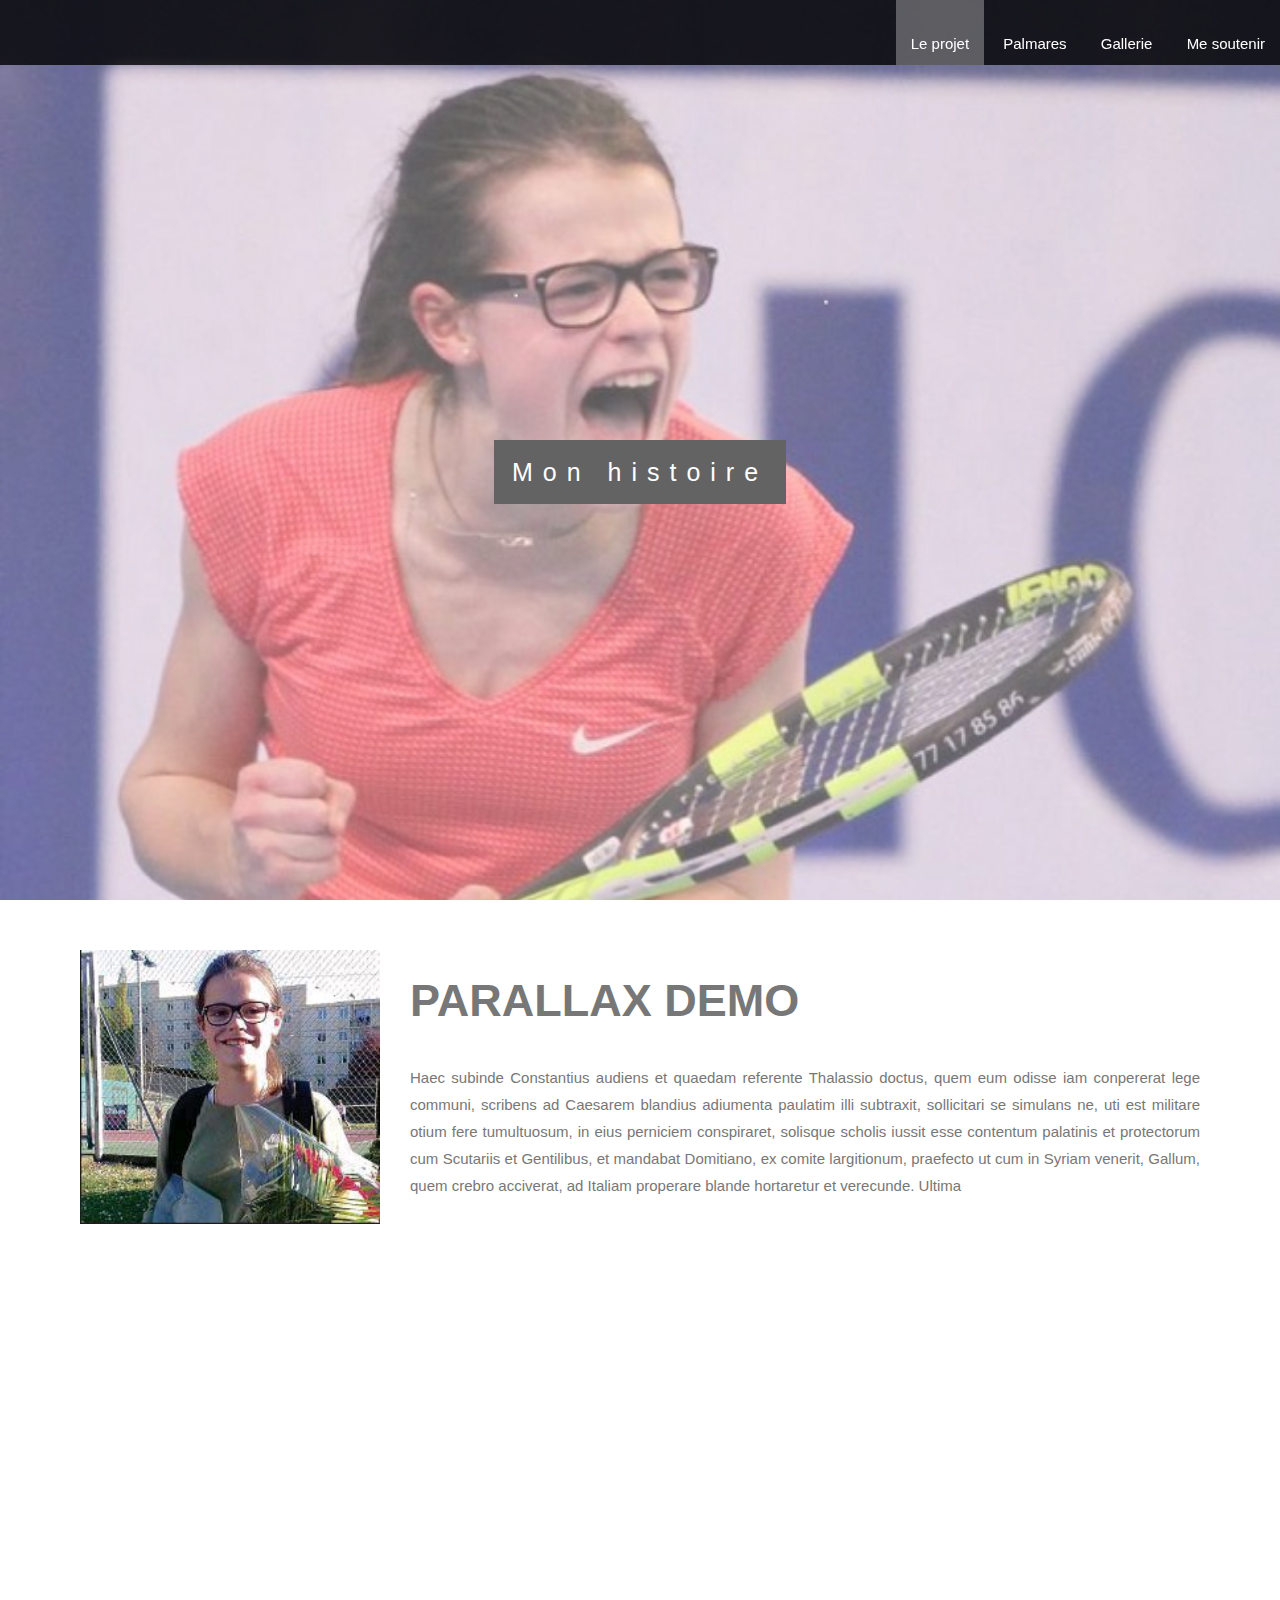
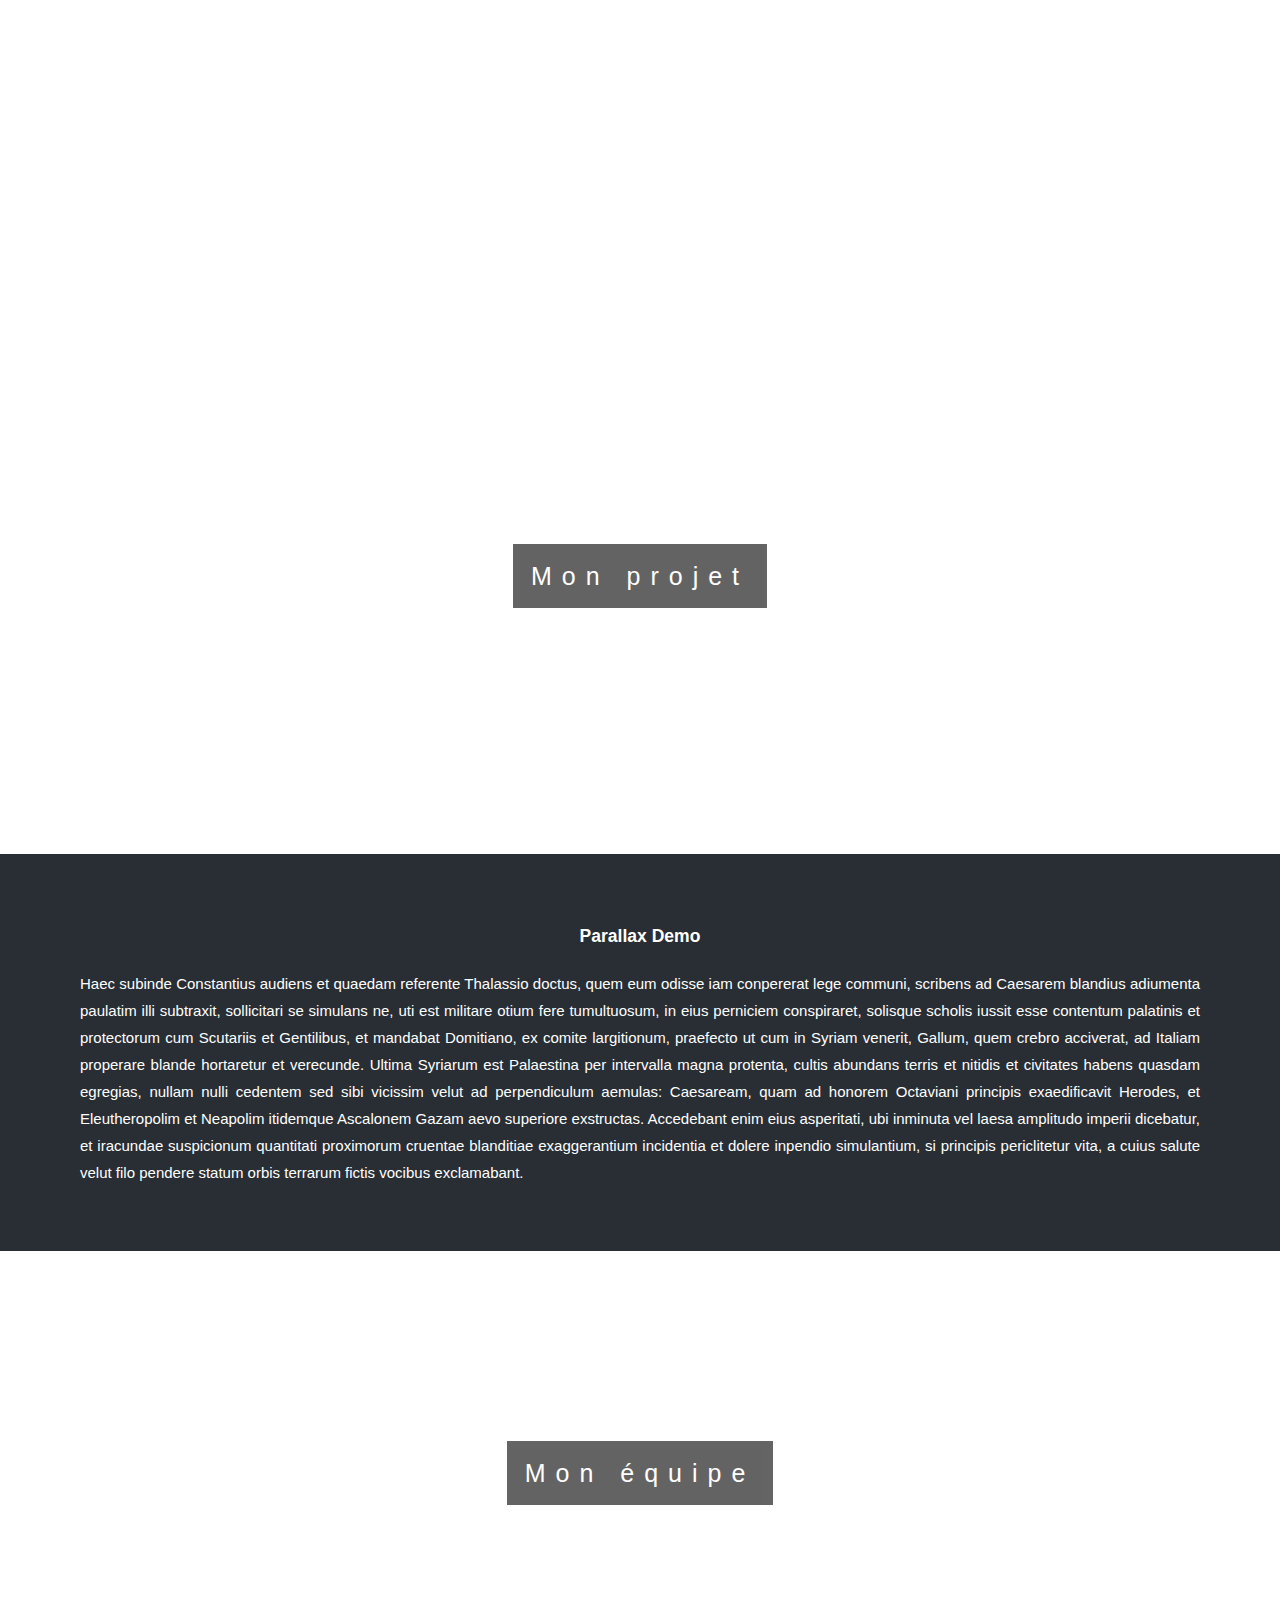
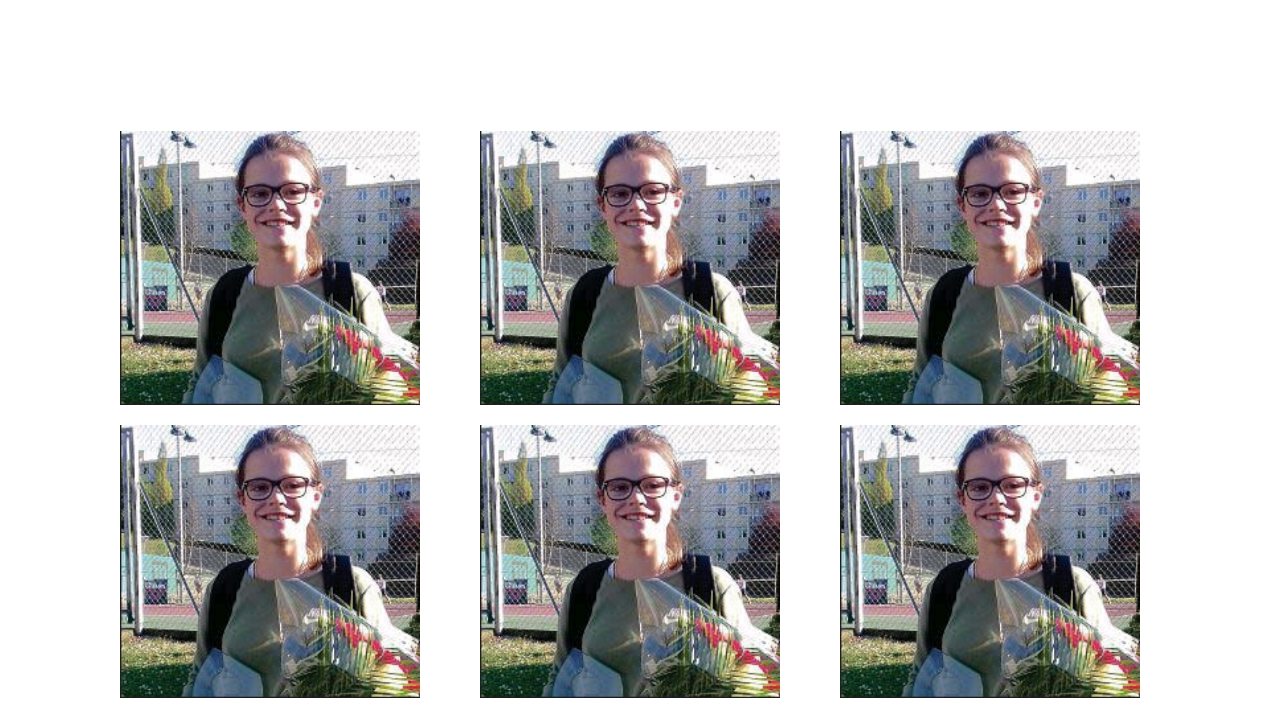
==== Test Parallax/index.html @ 5c383c9d "first commit" ====
<html>

<head>
    <meta name="viewport" content="width=device-width, initial-scale=1">
    <script src="https://ajax.googleapis.com/ajax/libs/jquery/3.3.1/jquery.min.js"></script>
    <link rel="stylesheet" href="index.css">
    <script src="index.js"></script>

</head>

<body>
    <header>
        <nav>
            <span class="movetext">Loan Monnet</span>
            <!-- <img class="" src="https://www.matchbook.com/assets/images/icons/white/Twitter_logo_white.png"> -->
            <a href="#" class="active">Le projet</a>
            <a href="palmares.html">Palmares</a>
            <a href="gallerie.html">Gallerie</a>
            <a href="soutien.html">Me soutenir</a>
        </nav>
    </header>
    <div class="bgImg1">
        <div class="caption">
            <span class="border">Mon histoire</span>
        </div>
    </div>
    <div class="historyContent">
        <div class="contentLeft">
            <img src="../Ressources/Loan portrait.jpg" width="300">
        </div><div class="contentRight">
            <h2 class="contentTitle">Parallax Demo</h2>
            <p>Haec subinde Constantius audiens et quaedam referente Thalassio doctus, quem eum odisse iam conpererat lege communi,
                scribens ad Caesarem blandius adiumenta paulatim illi subtraxit, sollicitari se simulans ne, uti est militare
                otium fere tumultuosum, in eius perniciem conspiraret, solisque scholis iussit esse contentum palatinis et
                protectorum cum Scutariis et Gentilibus, et mandabat Domitiano, ex comite largitionum, praefecto ut cum in
                Syriam venerit, Gallum, quem crebro acciverat, ad Italiam properare blande hortaretur et verecunde. Ultima
            </p>
        </div>
    </div>
    <div class="videoContent">
        <iframe width="854" height="480" src="https://www.youtube.com/embed/RIQ7DIQXxrg" frameborder="0" allow="autoplay; encrypted-media"
            allowfullscreen></iframe>
    </div>
    <div class="bgImg2">
        <div class="caption">
            <span class="border">Mon projet</span>
        </div>
    </div>
    <div class="projetContent">
        <h3 style="text-align:center;">Parallax Demo</h3>
        <p>Haec subinde Constantius audiens et quaedam referente Thalassio doctus, quem eum odisse iam conpererat lege communi,
            scribens ad Caesarem blandius adiumenta paulatim illi subtraxit, sollicitari se simulans ne, uti est militare
            otium fere tumultuosum, in eius perniciem conspiraret, solisque scholis iussit esse contentum palatinis et protectorum
            cum Scutariis et Gentilibus, et mandabat Domitiano, ex comite largitionum, praefecto ut cum in Syriam venerit,
            Gallum, quem crebro acciverat, ad Italiam properare blande hortaretur et verecunde. Ultima Syriarum est Palaestina
            per intervalla magna protenta, cultis abundans terris et nitidis et civitates habens quasdam egregias, nullam
            nulli cedentem sed sibi vicissim velut ad perpendiculum aemulas: Caesaream, quam ad honorem Octaviani principis
            exaedificavit Herodes, et Eleutheropolim et Neapolim itidemque Ascalonem Gazam aevo superiore exstructas. Accedebant
            enim eius asperitati, ubi inminuta vel laesa amplitudo imperii dicebatur, et iracundae suspicionum quantitati
            proximorum cruentae blanditiae exaggerantium incidentia et dolere inpendio simulantium, si principis periclitetur
            vita, a cuius salute velut filo pendere statum orbis terrarum fictis vocibus exclamabant.</p>
    </div>
    <div class="bgImg3">
        <div class="caption">
            <span class="border">Mon équipe</span>
        </div>
    </div>

    <div class="photoGallery">
        <div class="photoContainer">
            <img src="../Ressources/Loan portrait.jpg" width="300">
        </div>
        <div class="photoContainer">
            <img src="../Ressources/Loan portrait.jpg" width="300">
        </div>
        <div class="photoContainer">
            <img src="../Ressources/Loan portrait.jpg" width="300">
        </div>
        <div class="photoContainer">
            <img src="../Ressources/Loan portrait.jpg" width="300">
        </div>
        <div class="photoContainer">
            <img src="../Ressources/Loan portrait.jpg" width="300">
        </div>
        <div class="photoContainer">
            <img src="../Ressources/Loan portrait.jpg" width="300">
        </div>      
    </div>
</body>

</html>
---- Test Parallax/index.css ----
body, html {
  height: 100%;
  margin: 0;
  font: 400 15px/1.8 "Lato", sans-serif;
  color: #777;
}

.bgImg1, .bgImg2, .bgImg3 {
  position: relative;
  opacity: 0.65;
  background-attachment: fixed;
  /* background-position: center; */
  background-repeat: no-repeat;
  background-size: cover;
}

.caption {
  position: absolute;
  left: 0;
  top: 50%;
  width: 100%;
  text-align: center;
  color: #000;
}

.bgImg1 {
  background-image: url("../Ressources/Loan Go.jpg");
  min-height: 100%;
}

.bgImg2 {
  background-image: url("../Ressources/Loan action.jpg");
  min-height: 600px;
}

.bgImg3 {
  background-image: url("../Ressources/Loan Monnet.jpg");
  min-height: 400px;
}

.caption span.border {
  background-color: #111;
  color: #fff;
  padding: 18px;
  font-size: 25px;
  letter-spacing: 10px;
}

header nav {
  text-align: right;
  background: rgba(0, 0, 0, 0.8);
  color: white;
  font-size: 1em;
  position: fixed;
  width: 100%;
  z-index: 1;
}

header nav a {
  color: inherit;
  text-decoration: none;
  display: inline-block;
  padding: 2em 1em .5em;
  -webkit-transition: all .3s ease-in;
  transition: all 0.5s ease-in;
}

.small {
  padding: .5em 1em;
}

header nav a:hover {  
  background: rgba(255, 255, 255, 0.3);
}

.active {
  background: rgba(255, 255, 255, 0.3);
}

nav span {
  position: absolute;
  left: 40px;
  top: 10px;
  font-weight: bold;
  transition: all 0.5s ease-in;
}

.movetext {
  top: -30px;
}

.historyContent, .projetContent{
  text-align: center;
  padding: 50px 80px;
  text-align: justify;
  font: "Lato", sans-serif
}

.historyContent {
  color: #777;
  background-color: white;
}

.projetContent{
  background-color: #282E34;
  color: white;
}


.videoContent{
  background-color: transparent;
  text-align: center;
  padding: 50px 80px;
}

.contentRight, .contentLeft {
  display: inline-block;
  vertical-align: middle;
}

.contentLeft {
  width: 25%;
}

.contentRight {
  width: 75%;
  padding-left: 50px;
  box-sizing: border-box;
}

.contentTitle {
  font-size: 3em;
  margin-top: 0;
  margin-bottom: 0.5em;
  text-transform: uppercase;
}

.photoGallery{
  margin: 80px;
  text-align: center;
}

.photoContainer{
  display: inline-block;
  width: 30%;
  margin-right: 20px;
  margin-bottom: 20px; 
}

/* Turn off parallax scrolling for tablets and phones */

@media only screen and (max-device-width: 1024px) {
  .bgimg-1, .bgimg-2, .bgimg-3 {
    background-attachment: scroll;
  }
}
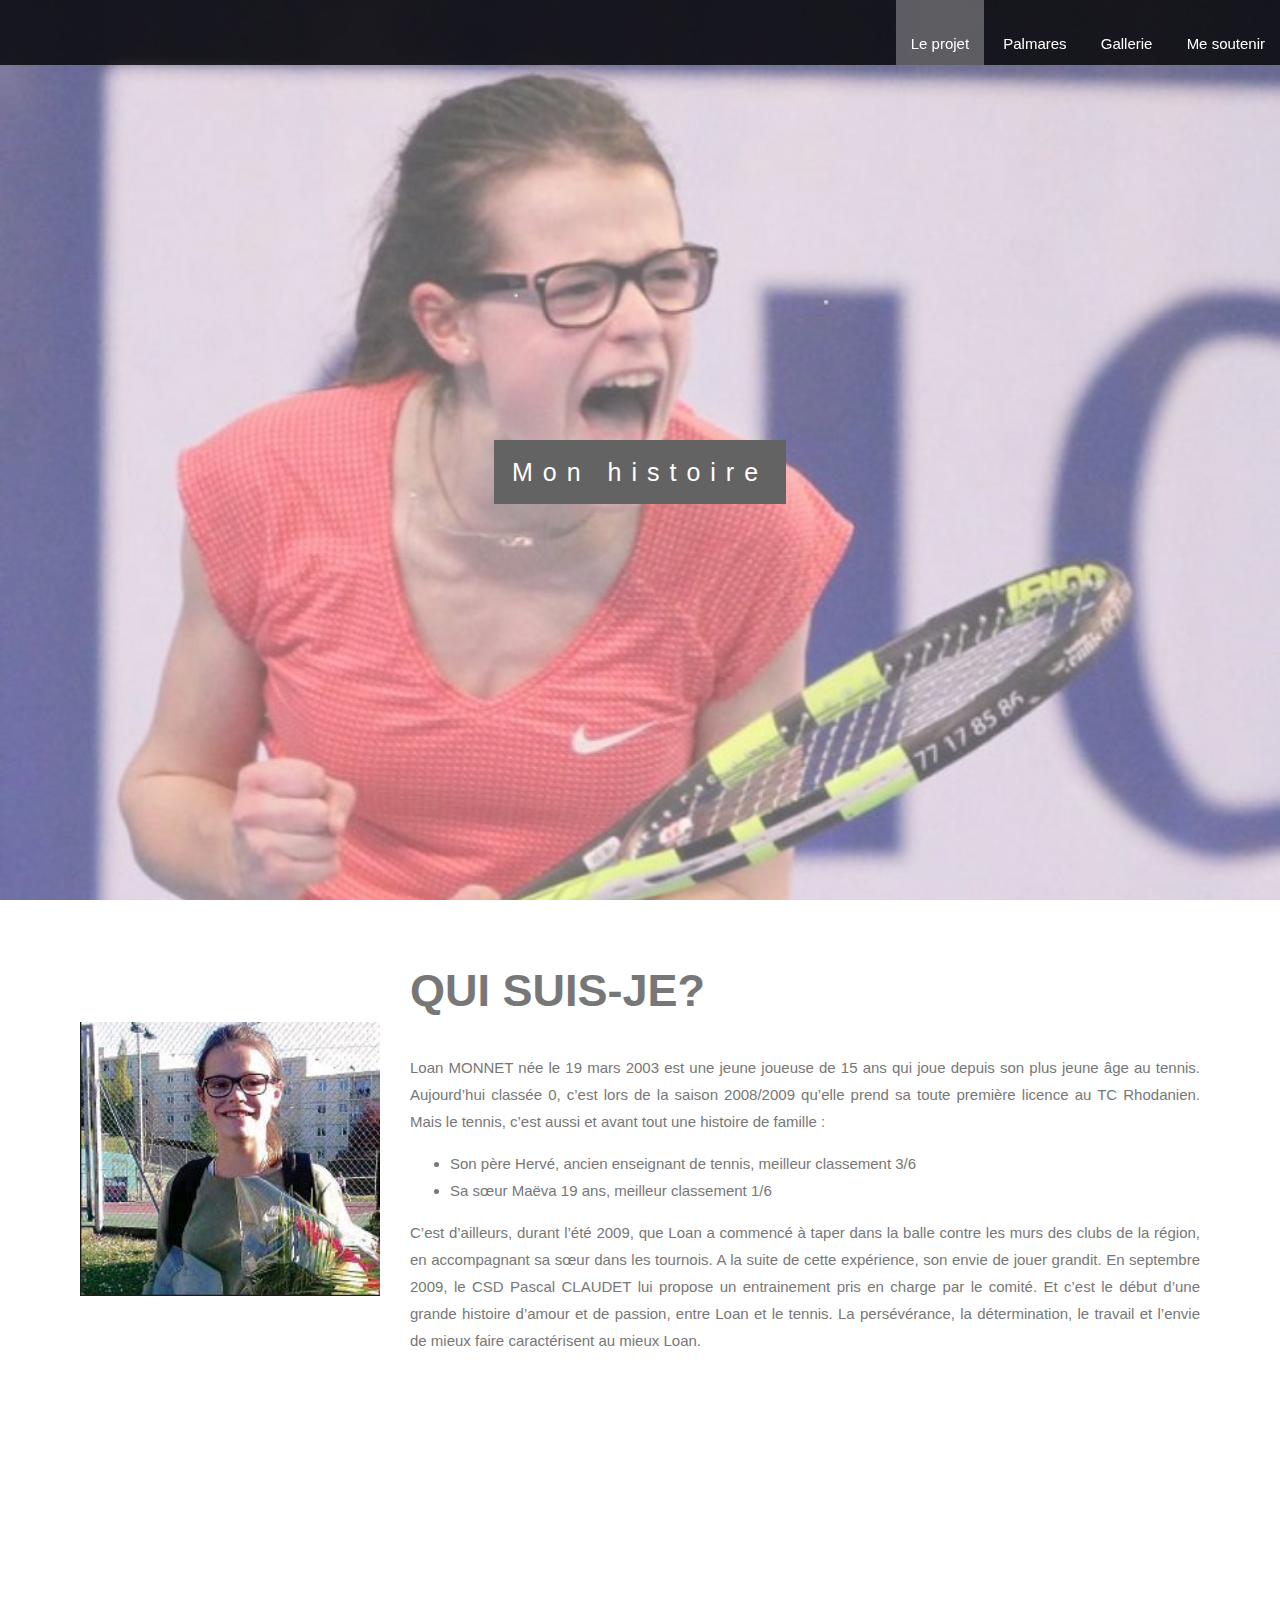
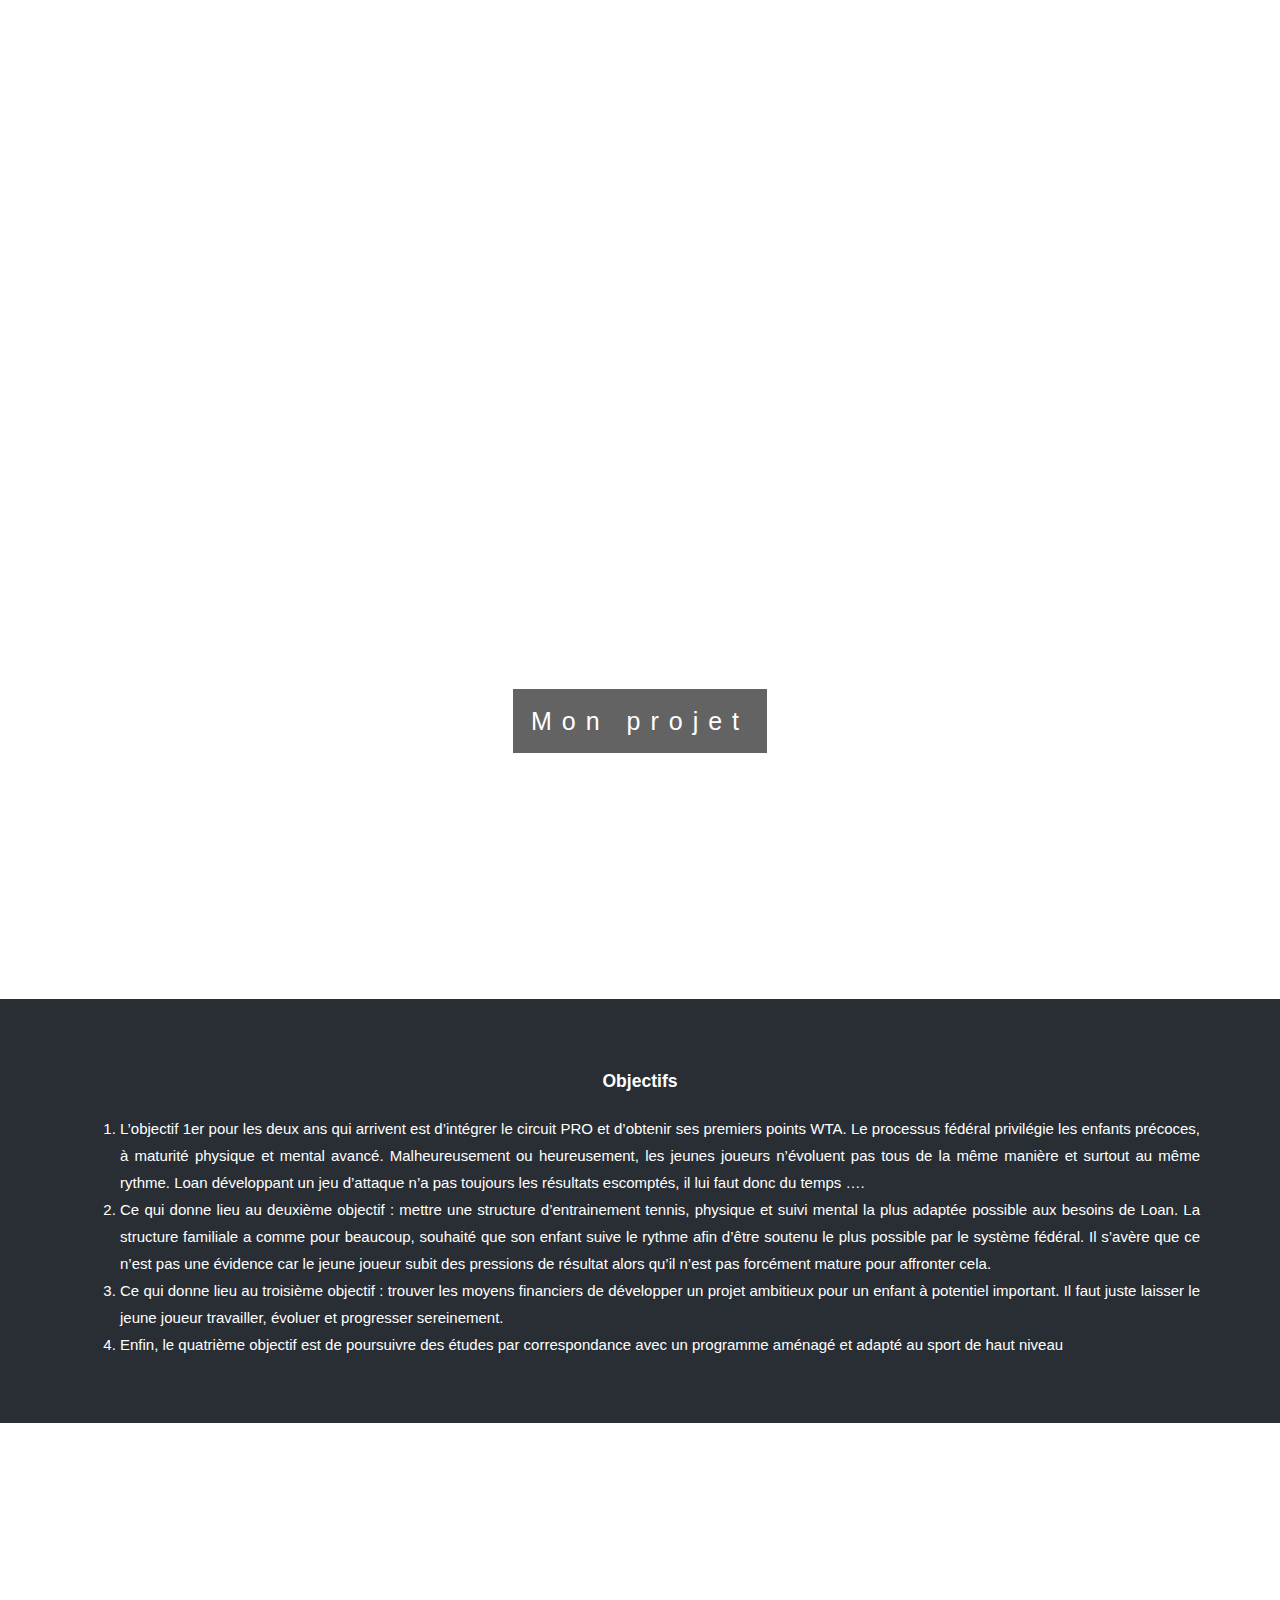
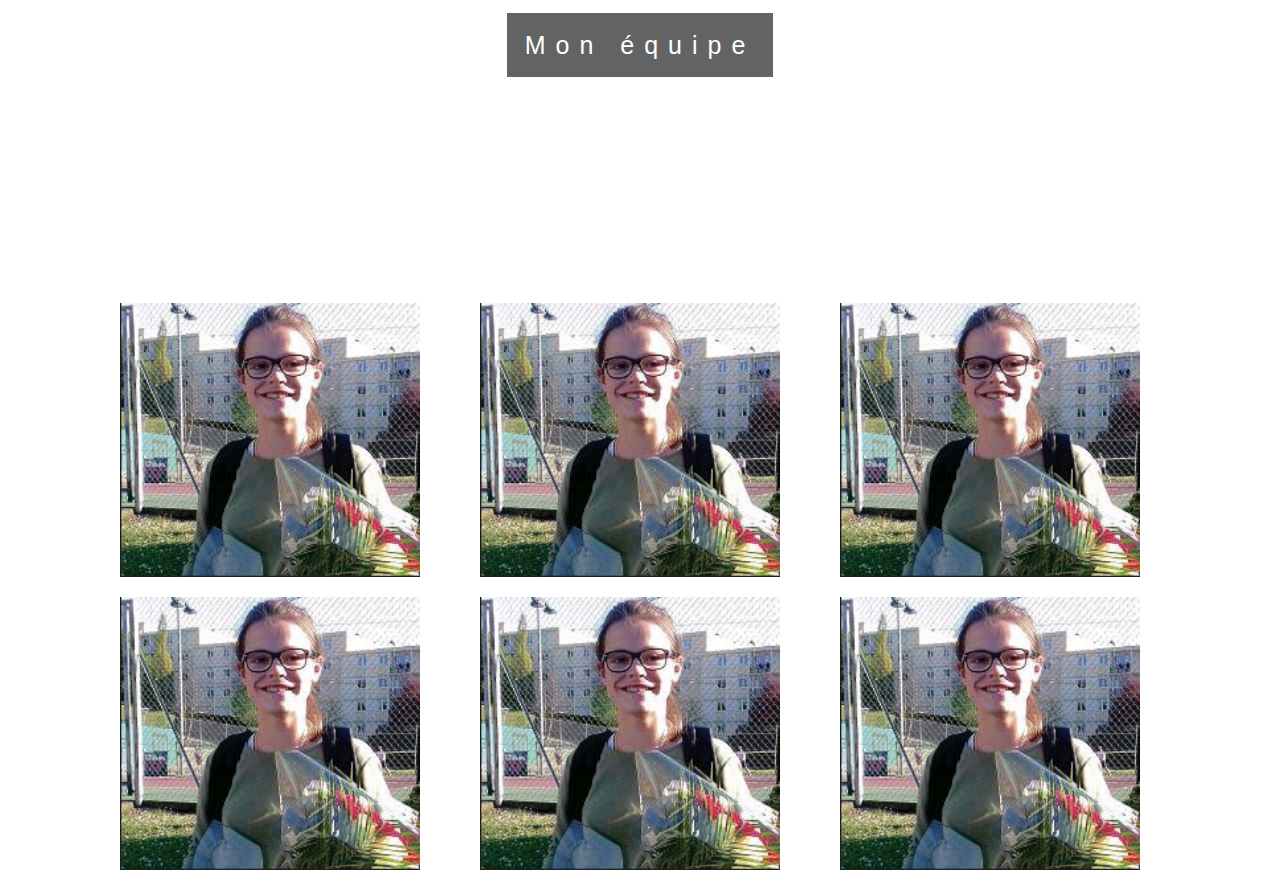
==== commit b4304338: "mise à jour du projet" ====
--- a/Test Parallax/index.html
+++ b/Test Parallax/index.html
@@ -28,13 +28,20 @@
         <div class="contentLeft">
             <img src="../Ressources/Loan portrait.jpg" width="300">
         </div><div class="contentRight">
-            <h2 class="contentTitle">Parallax Demo</h2>
-            <p>Haec subinde Constantius audiens et quaedam referente Thalassio doctus, quem eum odisse iam conpererat lege communi,
-                scribens ad Caesarem blandius adiumenta paulatim illi subtraxit, sollicitari se simulans ne, uti est militare
-                otium fere tumultuosum, in eius perniciem conspiraret, solisque scholis iussit esse contentum palatinis et
-                protectorum cum Scutariis et Gentilibus, et mandabat Domitiano, ex comite largitionum, praefecto ut cum in
-                Syriam venerit, Gallum, quem crebro acciverat, ad Italiam properare blande hortaretur et verecunde. Ultima
-            </p>
+            <h2 class="contentTitle">Qui suis-je?</h2>
+            <p>Loan MONNET née le 19 mars 2003 est une jeune joueuse de 15 ans qui joue depuis son plus jeune âge au tennis. 
+Aujourd’hui classée 0, c’est lors de la saison 2008/2009 qu’elle prend sa toute première licence au TC Rhodanien. 
+Mais le tennis, c’est aussi et avant tout une histoire de famille :
+<ul>
+    <li>Son père Hervé, ancien enseignant de tennis, meilleur classement 3/6</li>
+    <li>Sa sœur Maëva 19 ans, meilleur classement 1/6</li>
+</ul>
+C’est d’ailleurs, durant l’été 2009, que Loan a commencé à taper dans la balle contre les murs des clubs de la région, en accompagnant  sa sœur dans les tournois. 
+A la suite de cette expérience, son envie de jouer grandit. 
+En septembre 2009, le CSD Pascal CLAUDET lui propose un entrainement pris en charge par le comité.
+ Et c’est le début d’une grande histoire d’amour et de passion, entre Loan et le tennis.
+La persévérance, la détermination, le travail et l’envie de mieux faire caractérisent au mieux Loan.</p>
+
         </div>
     </div>
     <div class="videoContent">
@@ -47,18 +54,21 @@
         </div>
     </div>
     <div class="projetContent">
-        <h3 style="text-align:center;">Parallax Demo</h3>
-        <p>Haec subinde Constantius audiens et quaedam referente Thalassio doctus, quem eum odisse iam conpererat lege communi,
-            scribens ad Caesarem blandius adiumenta paulatim illi subtraxit, sollicitari se simulans ne, uti est militare
-            otium fere tumultuosum, in eius perniciem conspiraret, solisque scholis iussit esse contentum palatinis et protectorum
-            cum Scutariis et Gentilibus, et mandabat Domitiano, ex comite largitionum, praefecto ut cum in Syriam venerit,
-            Gallum, quem crebro acciverat, ad Italiam properare blande hortaretur et verecunde. Ultima Syriarum est Palaestina
-            per intervalla magna protenta, cultis abundans terris et nitidis et civitates habens quasdam egregias, nullam
-            nulli cedentem sed sibi vicissim velut ad perpendiculum aemulas: Caesaream, quam ad honorem Octaviani principis
-            exaedificavit Herodes, et Eleutheropolim et Neapolim itidemque Ascalonem Gazam aevo superiore exstructas. Accedebant
-            enim eius asperitati, ubi inminuta vel laesa amplitudo imperii dicebatur, et iracundae suspicionum quantitati
-            proximorum cruentae blanditiae exaggerantium incidentia et dolere inpendio simulantium, si principis periclitetur
-            vita, a cuius salute velut filo pendere statum orbis terrarum fictis vocibus exclamabant.</p>
+        <h3 style="text-align:center;">Objectifs</h3>
+            <ol>
+                <li>L’objectif 1er pour les deux ans qui arrivent est d’intégrer le circuit PRO et d’obtenir ses premiers points WTA.
+                        Le processus fédéral privilégie les enfants précoces, à maturité physique et mental avancé. Malheureusement ou heureusement, les jeunes joueurs n’évoluent pas tous de la même manière et surtout au même rythme. Loan développant un jeu d’attaque n’a pas toujours les résultats escomptés, il lui faut donc du temps ….
+                        </li>
+                <li>Ce qui donne lieu au deuxième objectif : mettre une structure d’entrainement tennis, physique et suivi mental la plus adaptée possible aux besoins de Loan.
+                        La structure familiale a comme pour beaucoup, souhaité que son enfant suive le rythme afin d’être soutenu le plus possible par le système fédéral. Il s’avère que ce n’est pas une évidence  car le jeune joueur subit des pressions  de résultat  alors qu’il n’est pas forcément mature pour  affronter cela.
+                        </li>
+                <li>	Ce qui donne lieu au troisième objectif : trouver les moyens financiers de développer un projet ambitieux pour un enfant à potentiel important.
+                        Il faut juste laisser le jeune joueur travailler, évoluer et progresser sereinement. 
+                </li>
+                <li>	Enfin, le quatrième objectif est  de poursuivre  des études par correspondance  avec un programme aménagé et adapté au sport de haut niveau
+                    </li>
+                
+            </ol>
     </div>
     <div class="bgImg3">
         <div class="caption">
